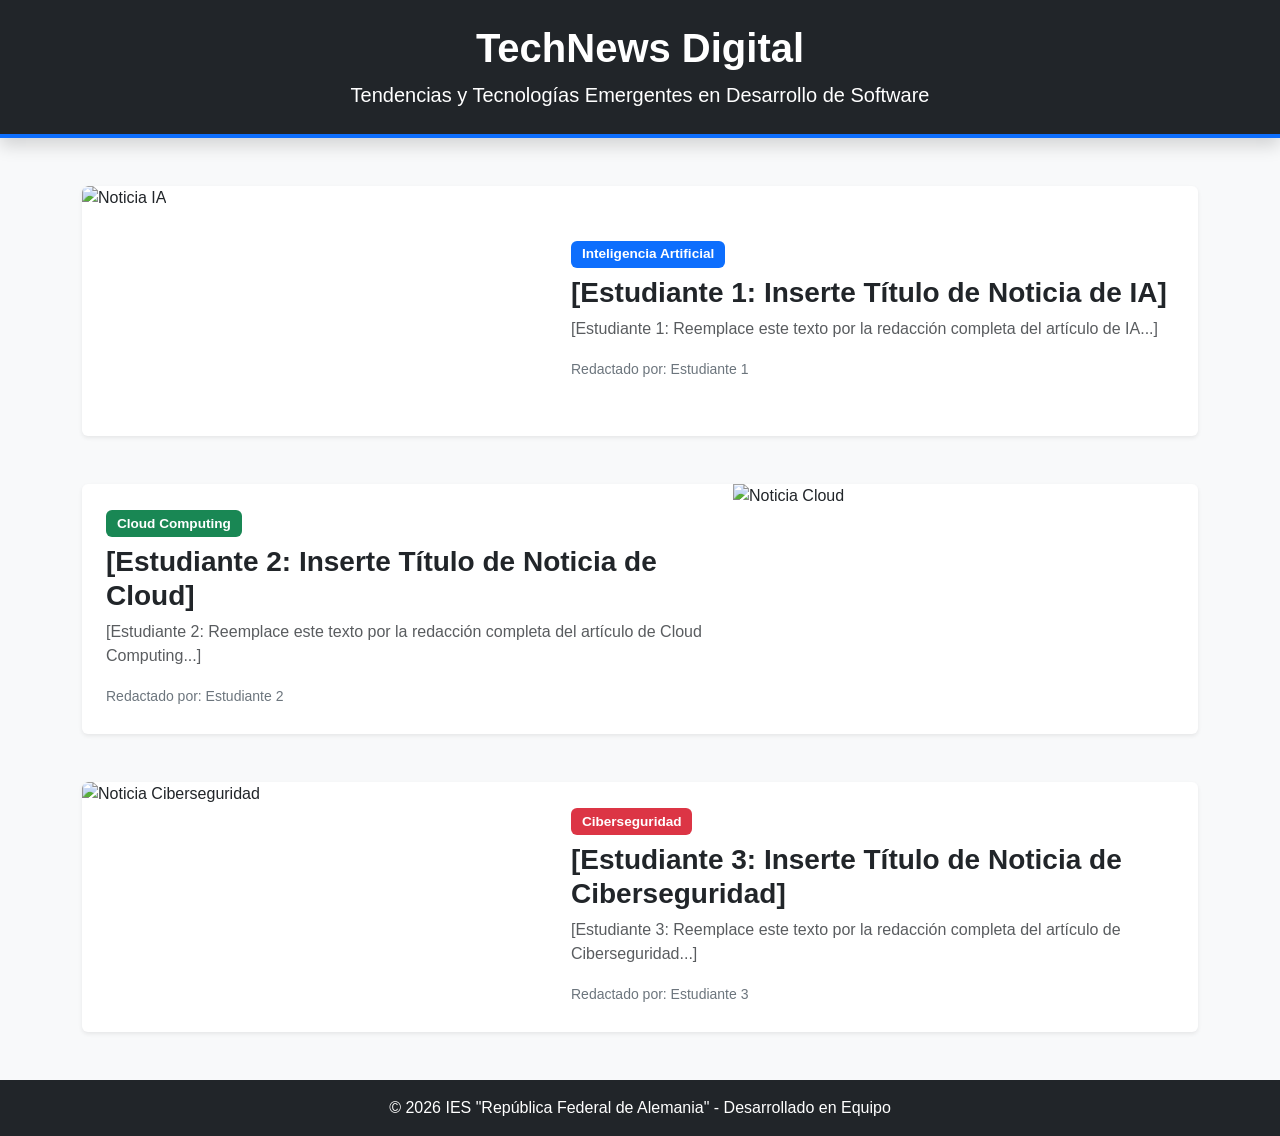
==== Portal_Noticias-main/index.html @ bde15644 "feat: agregar noticia" ====
<!DOCTYPE html>
<html lang="es">
<head>
    <meta charset="UTF-8">
    <meta name="viewport" content="width=device-width, initial-scale=1.0">
    <title>Portal de Noticias Tecnológicas - 2026</title>
    <link href="https://cdn.jsdelivr.net/npm/bootstrap@5.3.0/dist/css/bootstrap.min.css" rel="stylesheet">
    <link rel="stylesheet" href="css/estilos.css">
</head>
<body>

    <!-- Encabezado Principal -->
    <header class="bg-dark text-white py-4 mb-5 shadow">
        <div class="container text-center">
            <h1 class="fw-bold">TechNews Digital</h1>
            <p class="lead mb-0">Tendencias y Tecnologías Emergentes en Desarrollo de Software</p>
        </div>
    </header>

    <!-- Contenedor Integrador de Noticias -->
    <main class="container">
        
        <!-- SECCIÓN 1: ASIGNADA AL ESTUDIANTE 1 -->
        <section id="noticia-ia" class="card mb-5 border-0 shadow-sm overflow-hidden">
            <div class="row g-0 align-items-center">
                <div class="col-md-5">
                    <img src="https://via.placeholder.com/600x400?text=Imagen+Pendiente+IA" class="img-fluid rounded-start w-100 noticia-img" alt="Noticia IA">
                </div>
                <div class="col-md-7">
                    <div class="card-body p-4">
                        <span class="badge bg-primary mb-2">Inteligencia Artificial</span>
                        <h2 class="card-title h3 fw-bold">[Estudiante 1: Inserte Título de Noticia de IA]</h2>
                        <p class="card-text text-muted">[Estudiante 1: Reemplace este texto por la redacción completa del artículo de IA...]</p>
                        <small class="text-secondary">Redactado por: Estudiante 1</small>
                    </div>
                </div>
            </div>
        </section>

        <!-- SECCIÓN 2: ASIGNADA AL ESTUDIANTE 2 -->
        <section id="noticia-cloud" class="card mb-5 border-0 shadow-sm overflow-hidden">
            <div class="row g-0 align-items-center">
                <div class="col-md-5 order-md-2">
                    <img src="https://via.placeholder.com/600x400?text=Imagen+Pendiente+Cloud" class="img-fluid rounded-end w-100 noticia-img" alt="Noticia Cloud">
                </div>
                <div class="col-md-7 order-md-1">
                    <div class="card-body p-4">
                        <span class="badge bg-success mb-2">Cloud Computing</span>
                        <h2 class="card-title h3 fw-bold">[Estudiante 2: Inserte Título de Noticia de Cloud]</h2>
                        <p class="card-text text-muted">[Estudiante 2: Reemplace este texto por la redacción completa del artículo de Cloud Computing...]</p>
                        <small class="text-secondary">Redactado por: Estudiante 2</small>
                    </div>
                </div>
            </div>
        </section>

        <!-- SECCIÓN 3: ASIGNADA AL ESTUDIANTE 3 -->
        <section id="noticia-ciberseguridad" class="card mb-5 border-0 shadow-sm overflow-hidden">
            <div class="row g-0 align-items-center">
                <div class="col-md-5">
                    <img src="https://via.placeholder.com/600x400?text=Imagen+Pendiente+Ciberseguridad" class="img-fluid rounded-start w-100 noticia-img" alt="Noticia Ciberseguridad">
                </div>
                <div class="col-md-7">
                    <div class="card-body p-4">
                        <span class="badge bg-danger mb-2">Ciberseguridad</span>
                        <h2 class="card-title h3 fw-bold">[Estudiante 3: Inserte Título de Noticia de Ciberseguridad]</h2>
                        <p class="card-text text-muted">[Estudiante 3: Reemplace este texto por la redacción completa del artículo de Ciberseguridad...]</p>
                        <small class="text-secondary">Redactado por: Estudiante 3</small>
                    </div>
                </div>
            </div>
        </section>

    </main>

    <!-- Pie de Página -->
    <footer class="bg-dark text-white text-center py-3 mt-5">
        <p class="mb-0">&copy; 2026 IES "República Federal de Alemania" - Desarrollado en Equipo</p>
    </footer>

</body>
</html>
---- Portal_Noticias-main/css/estilos.css ----
/* Estilos Base para el Portal de Noticias */
body {
    background-color: #f8f9fa;
    font-family: 'Segoe UI', Tahoma, Geneva, Verdana, sans-serif;
}

header {
    border-bottom: 4px solid #0d6efd;
}

.card {
    transition: transform 0.2s ease-in-out;
}

.card:hover {
    transform: translateY(-3px);
}

.noticia-img {
    height: 100%;
    min-height: 250px;
    object-fit: cover;
}

.badge {
    font-size: 0.85rem;
    padding: 0.5em 0.8em;
}
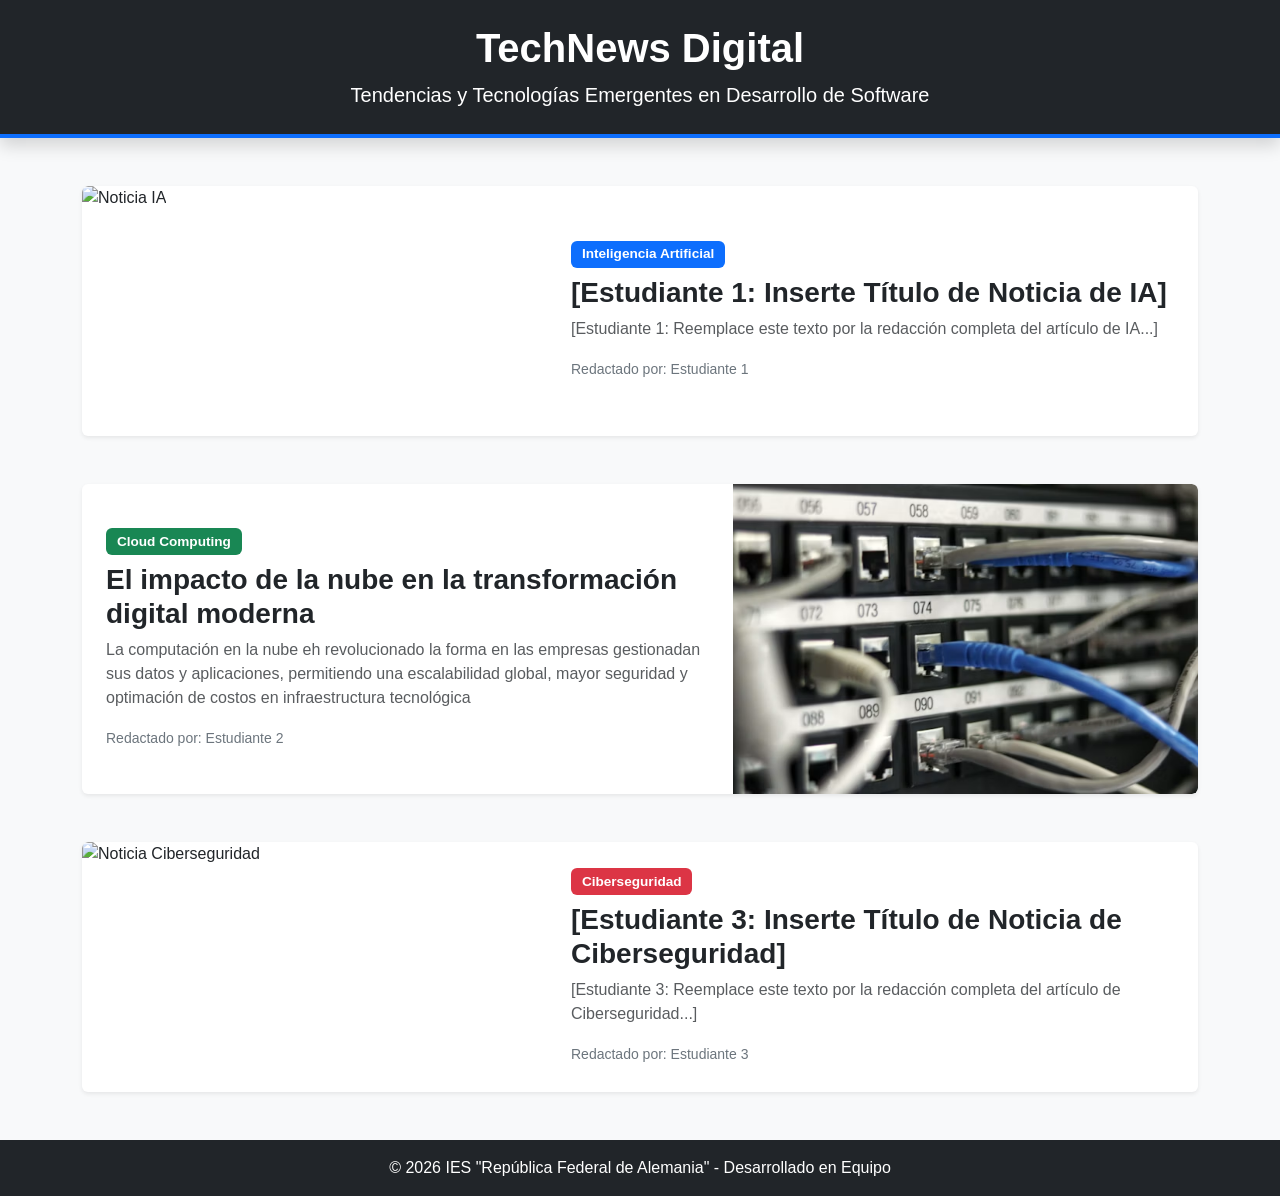
==== commit 73aeaeef: "feat: agregar noticia de cloud computing" ====
--- a/Portal_Noticias-main/index.html
+++ b/Portal_Noticias-main/index.html
@@ -41,13 +41,13 @@
         <section id="noticia-cloud" class="card mb-5 border-0 shadow-sm overflow-hidden">
             <div class="row g-0 align-items-center">
                 <div class="col-md-5 order-md-2">
-                    <img src="https://via.placeholder.com/600x400?text=Imagen+Pendiente+Cloud" class="img-fluid rounded-end w-100 noticia-img" alt="Noticia Cloud">
+                    <img src="img/cloud.png" class="img-fluid rounded-end w-100 noticia-img" alt="Noticia Cloud">
                 </div>
                 <div class="col-md-7 order-md-1">
                     <div class="card-body p-4">
                         <span class="badge bg-success mb-2">Cloud Computing</span>
-                        <h2 class="card-title h3 fw-bold">[Estudiante 2: Inserte Título de Noticia de Cloud]</h2>
-                        <p class="card-text text-muted">[Estudiante 2: Reemplace este texto por la redacción completa del artículo de Cloud Computing...]</p>
+                        <h2 class="card-title h3 fw-bold">El impacto de la nube en la transformación digital moderna</h2>
+                        <p class="card-text text-muted">La computación en la nube eh revolucionado la forma en las empresas gestionadan sus datos y aplicaciones, permitiendo una escalabilidad global, mayor seguridad y optimación de costos en infraestructura tecnológica</p>
                         <small class="text-secondary">Redactado por: Estudiante 2</small>
                     </div>
                 </div>
